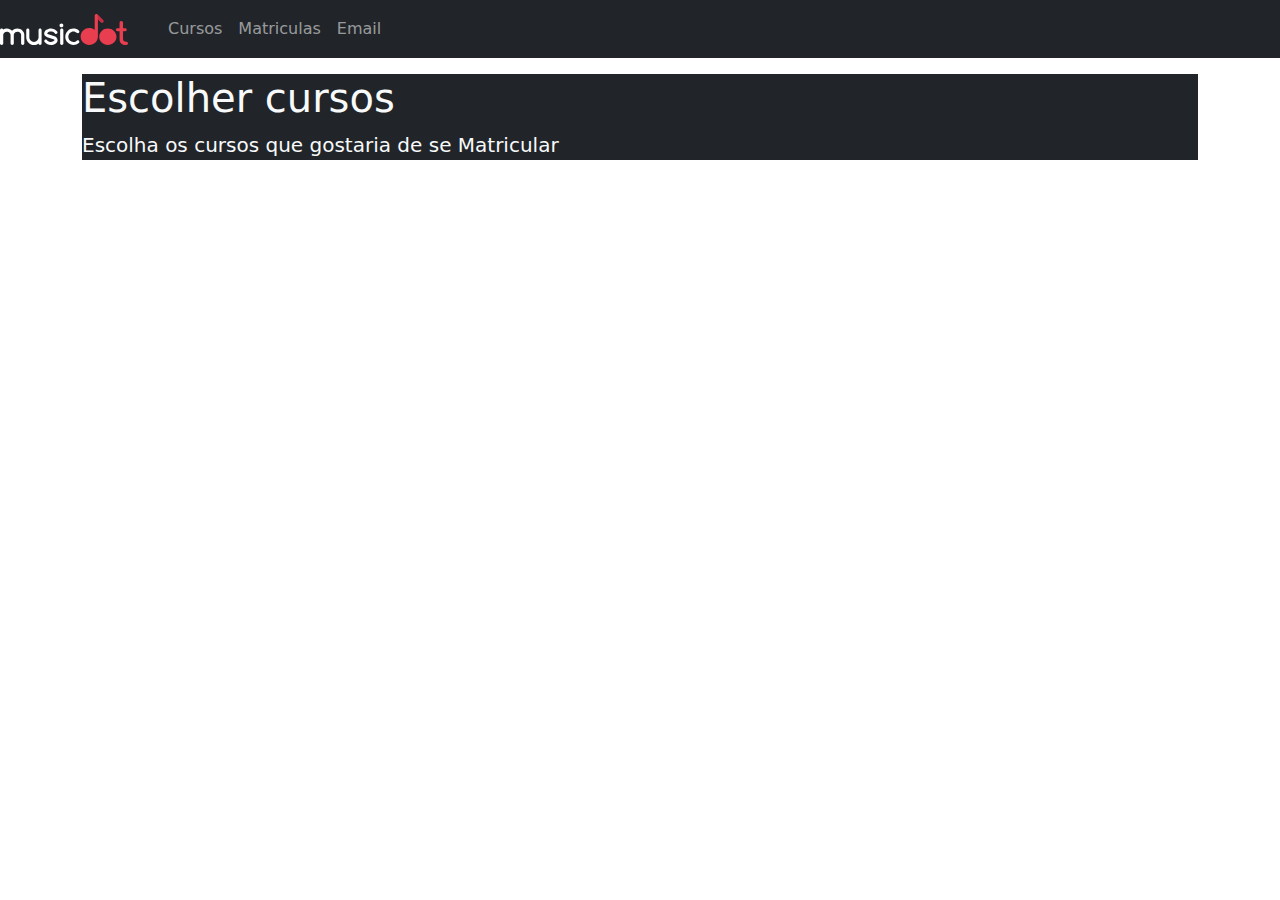
==== matricula.html @ d4adce66 "navbar bootstrap" ====
<!DOCTYPE html>
<html lang="en">
<head>
    <meta charset="UTF-8">
    <meta http-equiv="X-UA-Compatible" content="IE=edge">
    <meta name="viewport" content="width=device-width, initial-scale=1.0">
    <link rel="stylesheet" href="bootstrap/bootstrap.css">
    <link rel="stylesheet" href="css/matricula.css">
    <link rel="shortcut icon" href="img/favicon.ico" type="image/x-icon">
    <title>Matriculas</title>
</head>
<body>
    <header class="neader">
        <nav class="navbar navbar-expand-sm navbar-dark bg-dark">
            <a href="index.html" class="navbar-brand"><img src="img/musicdot-logo-light.svg" alt="Logo da Musicdot" class="header-navbar-logo"></a>

            <button class="navbar-toggler" type="button" data-toggle="collapse" data-target="#navbarSupportedContent" aria-controls="navbarSupportedContent" aria-expanded="false" aria-label="toggle navigation">
                <span class="navbar-toggler-icon"></span>
            </button>

            <div class="collapse navbar-collapse" id="navbarSupportedContent">
                <ul class="navbar-nav mr-auto">
                    <li class="nav-item active">
                        <a href="#" class="nav-link">Cursos</a>
                    </li>
                    <li class="nav-item">
                        <a href="#" class="nav-link">Matriculas</a>
                    </li>
                    <li class="nav-item">
                        <a href="#" class="nav-link">Email</a>
                    </li>
                </ul>
            </div>
        </nav>
    </header>

    <main class="container mb-4">
        <div class="jumbotron bg-dark text-light mt-3 header-matricula">
            <div class="conatiner">
                <h1>Escolher cursos</h1>
                <p class="lead">Escolha os cursos que gostaria de se Matricular</p>
            </div>
        </div>
    </main>
    <script src="bootstrap/jquery.js"></script>
    <script src="bootstrap/bootstrap.js"></script>
</body>
</html>
---- css/matricula.css ----
.header-navbar-logo {
    width: 8rem;
    margin-right: 1rem;
}

.header-matricula h1 {
    font-weight: 300;
}
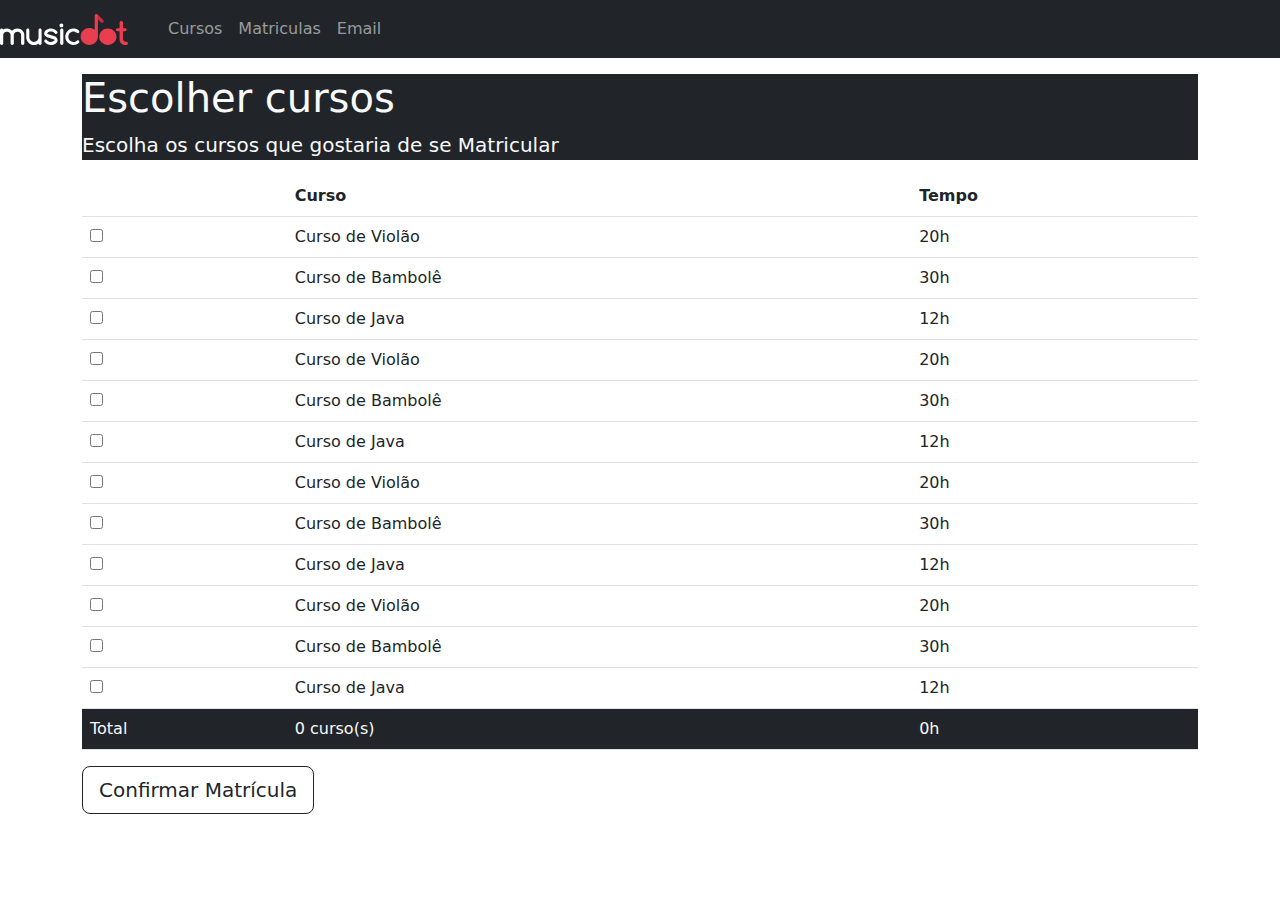
==== commit a8110051: "matricula" ====
--- a/matricula.html
+++ b/matricula.html
@@ -41,6 +41,90 @@
                 <p class="lead">Escolha os cursos que gostaria de se Matricular</p>
             </div>
         </div>
+
+        <table class="table table-hover rounded-top">
+            <thead class="thead-dark">
+                <tr>
+                    <th scope="col"></th>
+                    <th scope="col">Curso</th>
+                    <th scope="col">Tempo</th>
+                </tr>
+            </thead>
+
+            <tbody>
+                <tr>
+                    <td><input type="checkbox" name="curso" value="20"></td>
+                    <td>Curso de Violão</td>
+                    <td>20h</td>
+                </tr>
+
+                <tr>
+                    <td><input type="checkbox" name="curso" value="30"></td>
+                    <td>Curso de Bambolê</td>
+                    <td>30h</td>
+                </tr>
+
+                <tr>
+                    <td><input type="checkbox" name="curso" value="12"></td>
+                    <td>Curso de Java</td>
+                    <td>12h</td>
+                </tr>
+
+                <th><input type="checkbox" name="curso" value="20"></th>
+                <td>Curso de Violão</td>
+                <td>20h</td>
+
+                <tr>
+                    <td><input type="checkbox" name="curso" value="30"></td>
+                    <td>Curso de Bambolê</td>
+                    <td>30h</td>
+                </tr>
+
+                <tr>
+                    <td><input type="checkbox" name="curso" value="12"></td>
+                    <td>Curso de Java</td>
+                    <td>12h</td>
+                </tr>
+
+                <th><input type="checkbox" name="curso" value="20"></th>
+                <td>Curso de Violão</td>
+                <td>20h</td>
+
+                <tr>
+                    <td><input type="checkbox" name="curso" value="30"></td>
+                    <td>Curso de Bambolê</td>
+                    <td>30h</td>
+                </tr>
+
+                <tr>
+                    <td><input type="checkbox" name="curso" value="12"></td>
+                    <td>Curso de Java</td>
+                    <td>12h</td>
+                </tr>
+
+                <th><input type="checkbox" name="curso" value="20"></th>
+                <td>Curso de Violão</td>
+                <td>20h</td>
+
+                <tr>
+                    <td><input type="checkbox" name="curso" value="30"></td>
+                    <td>Curso de Bambolê</td>
+                    <td>30h</td>
+                </tr>
+
+                <tr>
+                    <td><input type="checkbox" name="curso" value="12"></td>
+                    <td>Curso de Java</td>
+                    <td>12h</td>
+                </tr>
+                <tr class="bg-dark text-light">
+                    <td>Total</td>
+                    <td class="js-total-cursos">0 curso(s)</td>
+                    <td class="js-total-tempo">0h</td>
+                </tr>
+            </tbody>
+        </table>
+        <button type="button" class="btn btn-outline-dark btn-lg mb-4">Confirmar Matrícula</button>
     </main>
     <script src="bootstrap/jquery.js"></script>
     <script src="bootstrap/bootstrap.js"></script>
--- a/css/matricula.css
+++ b/css/matricula.css
@@ -5,4 +5,8 @@
 
 .header-matricula h1 {
     font-weight: 300;
+}
+
+.rounded-top {
+    overflow: hidden;
 }